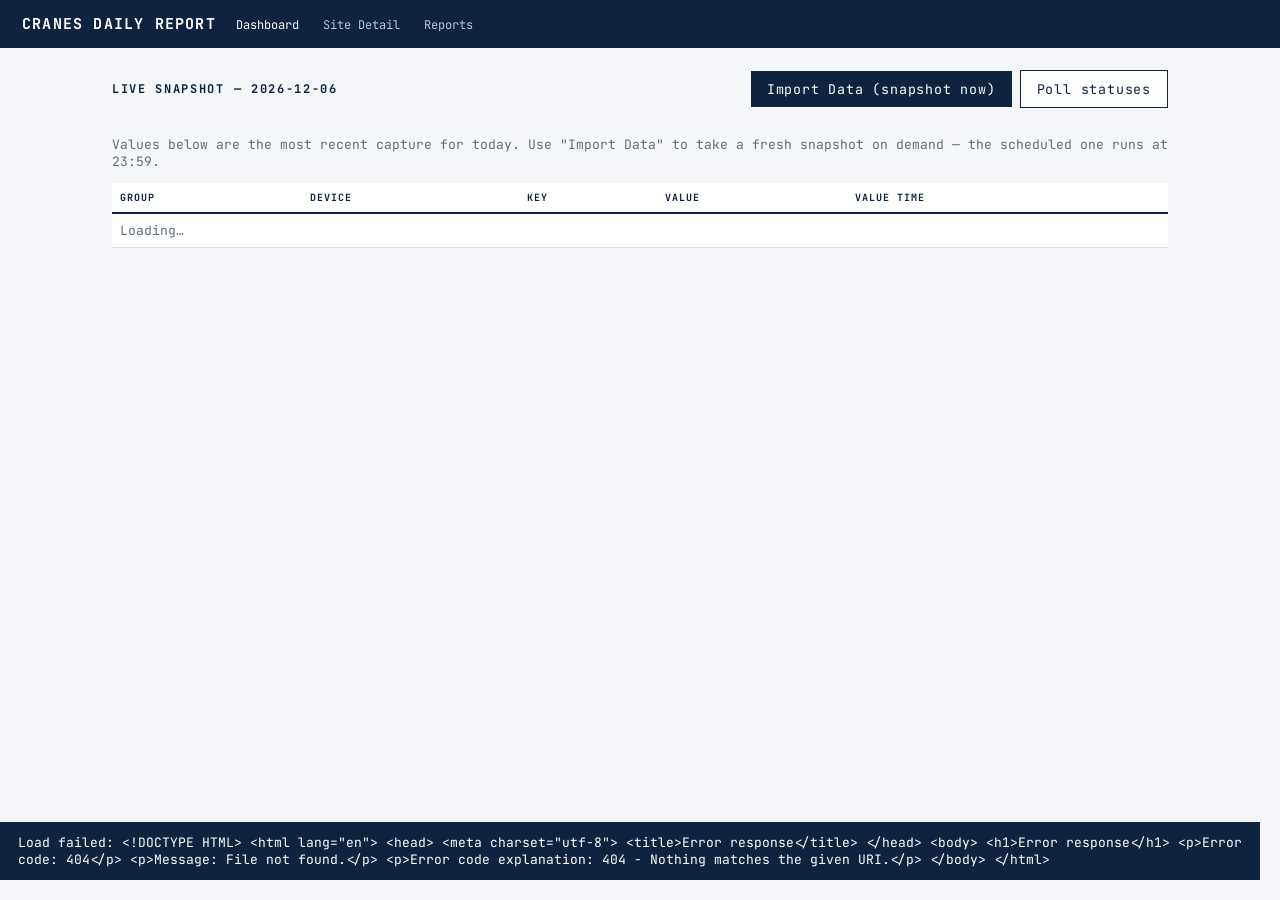
==== frontend/index.html @ 6afe0f3d "Scaffold Cranes Daily Report app per CLAUDE.md build order FastAPI + SQLite(WAL) + APScheduler backe" ====
<!doctype html>
<html lang="en">
<head>
<meta charset="utf-8">
<meta name="viewport" content="width=device-width, initial-scale=1">
<title>Cranes Daily Report — Dashboard</title>
<link href="https://fonts.googleapis.com/css2?family=JetBrains+Mono:wght@400;500;700&display=swap" rel="stylesheet">
<link rel="stylesheet" href="assets/style.css">
</head>
<body>
<header class="top">
  <h1>CRANES DAILY REPORT</h1>
  <nav>
    <a href="index.html">Dashboard</a>
    <a href="site-detail.html">Site Detail</a>
    <a href="reports.html">Reports</a>
  </nav>
</header>

<main>
  <div style="display:flex; justify-content:space-between; align-items:center">
    <h2>Live Snapshot — <span id="date"></span></h2>
    <div>
      <button id="import" class="">Import Data (snapshot now)</button>
      <button id="poll" class="secondary">Poll statuses</button>
    </div>
  </div>

  <div class="cards" id="cards"></div>

  <p class="muted" id="hint">
    Values below are the most recent capture for today. Use "Import Data" to take a
    fresh snapshot on demand — the scheduled one runs at 23:59.
  </p>

  <table>
    <thead>
      <tr><th>Group</th><th>Device</th><th>Key</th><th>Value</th><th>Value time</th></tr>
    </thead>
    <tbody id="rows"><tr><td colspan="5" class="muted">Loading…</td></tr></tbody>
  </table>
</main>

<script src="assets/app.js"></script>
<script>
const dateEl = document.getElementById("date");
dateEl.textContent = today();

async function load() {
  const data = await api("/captures/" + today());
  const rows = data.values || [];
  const tbody = document.getElementById("rows");
  if (!rows.length) {
    tbody.innerHTML = `<tr><td colspan="5" class="muted">No snapshot yet for today. Click "Import Data".</td></tr>`;
  } else {
    tbody.innerHTML = rows.map(r => `
      <tr>
        <td>${r.group}</td>
        <td>${r.device}</td>
        <td>${r.key_name}</td>
        <td>${r.key_name === "status" ? pill(r.value) : (r.value ?? "—")}</td>
        <td class="muted">${r.value_ts ?? "—"}</td>
      </tr>`).join("");
  }
  const groups = new Set(rows.map(r => r.group));
  const statuses = rows.filter(r => r.key_name === "status");
  const active = statuses.filter(r => (r.value || "").toUpperCase() === "ACTIVE").length;
  document.getElementById("cards").innerHTML = `
    <div class="card"><div class="l">Groups</div><div class="v">${groups.size}</div></div>
    <div class="card"><div class="l">Devices reporting status</div><div class="v">${statuses.length}</div></div>
    <div class="card"><div class="l">Active now</div><div class="v">${active}</div></div>
    <div class="card"><div class="l">Attention</div><div class="v">${statuses.length - active}</div></div>`;
}

document.getElementById("import").onclick = async (e) => {
  e.target.disabled = true;
  try {
    const r = await api("/captures/run", { method: "POST" });
    toast(`Snapshot taken: ${r.values} values across ${r.devices} devices`);
    await load();
  } catch (err) { toast("Failed: " + err.message); }
  e.target.disabled = false;
};

document.getElementById("poll").onclick = async (e) => {
  e.target.disabled = true;
  try {
    const r = await api("/downtime/poll", { method: "POST" });
    toast(`Polled ${r.polled} devices, ${r.changes} status change(s)`);
  } catch (err) { toast("Failed: " + err.message); }
  e.target.disabled = false;
};

load().catch(err => toast("Load failed: " + err.message));
</script>
</body>
</html>
---- frontend/assets/style.css ----
:root {
  --navy: #0E2340;
  --line: #d7dee7;
  --muted: #5f6b7a;
  --bg: #f4f6f9;
  --ok: #1f8a4c;
  --warn: #b8860b;
  --bad: #c0392b;
}
* { box-sizing: border-box; }
body {
  margin: 0;
  font-family: "JetBrains Mono", ui-monospace, SFMono-Regular, Menlo, monospace;
  background: var(--bg);
  color: #16202e;
  font-size: 13px;
}
header.top {
  background: var(--navy);
  color: #fff;
  padding: 14px 22px;
  display: flex;
  align-items: center;
  gap: 20px;
}
header.top h1 { font-size: 15px; margin: 0; letter-spacing: .08em; }
header.top nav a { color: #b9c6d6; text-decoration: none; margin-right: 16px; font-size: 12px; }
header.top nav a:hover, header.top nav a.active { color: #fff; }
main { padding: 22px; max-width: 1100px; margin: 0 auto; }
h2 { font-size: 12px; letter-spacing: .14em; text-transform: uppercase; color: var(--navy); }
button {
  font-family: inherit;
  background: var(--navy);
  color: #fff;
  border: 0;
  padding: 9px 16px;
  cursor: pointer;
  letter-spacing: .06em;
}
button.secondary { background: #fff; color: var(--navy); border: 1px solid var(--navy); }
button:disabled { opacity: .5; cursor: default; }
table { width: 100%; border-collapse: collapse; background: #fff; margin: 10px 0; }
th { text-align: left; font-size: 10px; letter-spacing: .1em; text-transform: uppercase;
     border-bottom: 2px solid var(--navy); padding: 8px; color: var(--navy); }
td { border-bottom: 1px solid var(--line); padding: 8px; }
.pill { font-size: 10px; font-weight: 700; padding: 2px 7px; border-radius: 2px; }
.pill.ACTIVE, .pill.HEALTHY { background: #e4f3ea; color: var(--ok); }
.pill.STATIC, .pill.STALLED, .pill.ATTENTION { background: #fbf1dd; color: var(--warn); }
.pill.INACTIVE, .pill.UNKNOWN, .pill.CRITICAL { background: #f7e2df; color: var(--bad); }
.cards { display: flex; gap: 12px; margin: 14px 0; }
.card { flex: 1; background: #fff; border: 1px solid var(--line); border-top: 3px solid var(--navy); padding: 12px; }
.card .l { font-size: 10px; letter-spacing: .12em; text-transform: uppercase; color: var(--muted); }
.card .v { font-size: 28px; font-weight: 700; color: var(--navy); }
.toast { position: fixed; right: 20px; bottom: 20px; background: var(--navy); color: #fff; padding: 12px 18px; }
.muted { color: var(--muted); }
form.stack { display: grid; gap: 8px; max-width: 520px; background: #fff; padding: 16px; border: 1px solid var(--line); }
form.stack input, form.stack textarea, form.stack select { font-family: inherit; padding: 7px; border: 1px solid var(--line); }
a { color: var(--navy); }
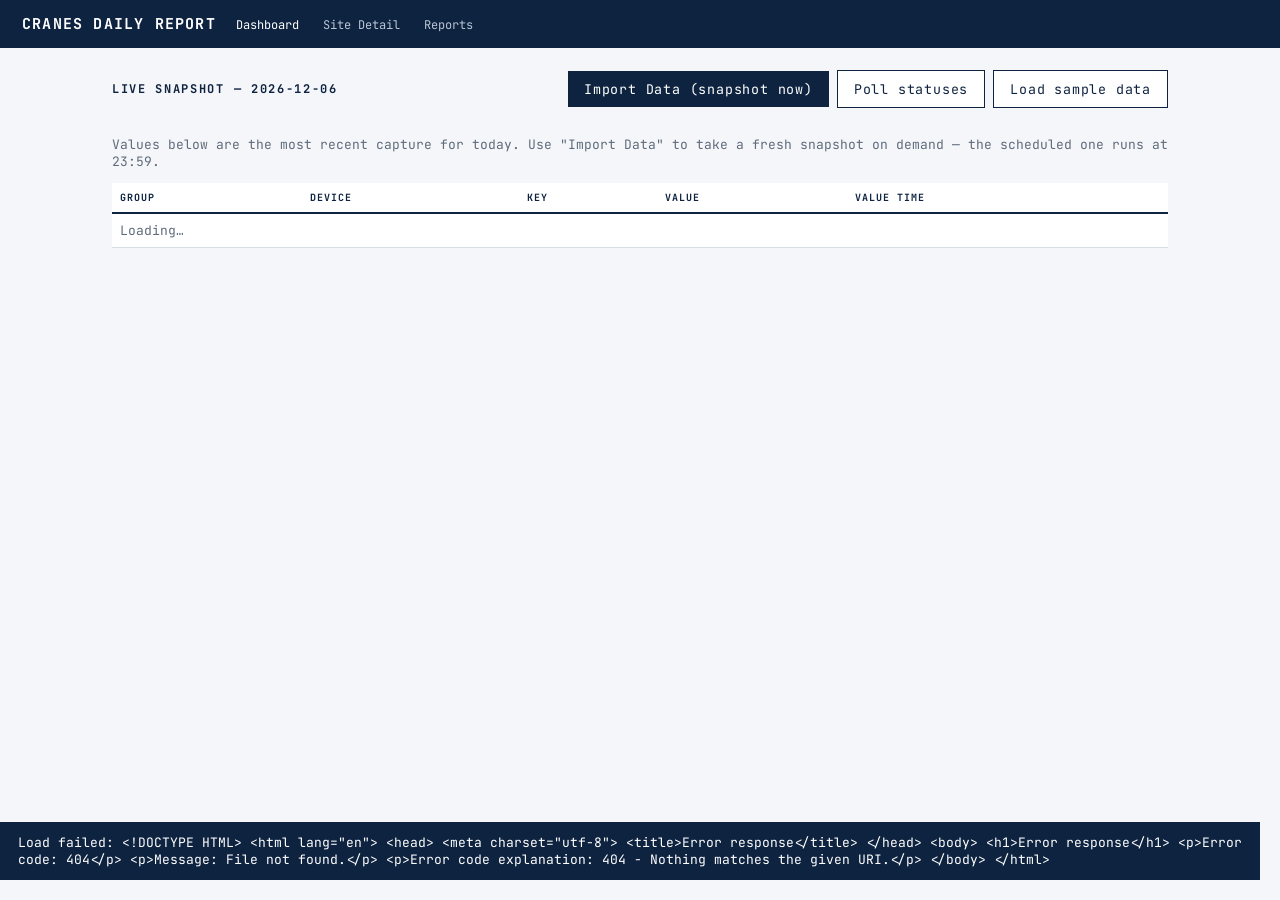
==== commit c9ddcef0: "Integrate command/agent files + CLAUDE.md "working solo" guardrails - Move new files into place: see" ====
--- a/frontend/index.html
+++ b/frontend/index.html
@@ -18,11 +18,14 @@
 </header>
 
 <main>
+  <div id="banner" class="banner"></div>
+
   <div style="display:flex; justify-content:space-between; align-items:center">
     <h2>Live Snapshot — <span id="date"></span></h2>
     <div>
       <button id="import" class="">Import Data (snapshot now)</button>
       <button id="poll" class="secondary">Poll statuses</button>
+      <button id="seed" class="secondary" title="Load seed/sample_report_20260816.json">Load sample data</button>
     </div>
   </div>
 
@@ -46,12 +49,43 @@
 const dateEl = document.getElementById("date");
 dateEl.textContent = today();
 
+function fmt(run) {
+  if (!run) return "never";
+  return `${run.status} · ${run.ran_at}${run.detail ? " · " + run.detail : ""}`;
+}
+
+async function loadBanner() {
+  try {
+    const s = await api("/status/last-run");
+    const cap = s.last_capture, rep = s.last_report;
+    const bad = (r) => r && r.status === "failed";
+    const el = document.getElementById("banner");
+    el.className = "banner" + (bad(cap) || bad(rep) ? " bad" : (cap ? " ok" : ""));
+    el.innerHTML = `
+      <strong>Last capture:</strong> ${fmt(cap)} &nbsp;|&nbsp;
+      <strong>Last report:</strong> ${fmt(rep)} &nbsp;|&nbsp;
+      <strong>Next nightly:</strong> ${s.next_runs.nightly || "—"}`;
+  } catch (e) { /* banner is best-effort */ }
+}
+
 async function load() {
-  const data = await api("/captures/" + today());
+  let showDate = today();
+  let data = await api("/captures/" + showDate);
+  if (!(data.values || []).length) {
+    // fall back to the most recent snapshot we have (e.g. after loading sample data)
+    try {
+      const s = await api("/status/last-run");
+      if (s.latest_snapshot_ts) {
+        showDate = s.latest_snapshot_ts.slice(0, 10);
+        data = await api("/captures/" + showDate);
+      }
+    } catch (e) { /* keep today */ }
+  }
+  dateEl.textContent = showDate + (showDate === today() ? "" : "  (latest available)");
   const rows = data.values || [];
   const tbody = document.getElementById("rows");
   if (!rows.length) {
-    tbody.innerHTML = `<tr><td colspan="5" class="muted">No snapshot yet for today. Click "Import Data".</td></tr>`;
+    tbody.innerHTML = `<tr><td colspan="5" class="muted">No snapshot yet. Click "Import Data" or "Load sample data".</td></tr>`;
   } else {
     tbody.innerHTML = rows.map(r => `
       <tr>
@@ -87,10 +121,22 @@
   try {
     const r = await api("/downtime/poll", { method: "POST" });
     toast(`Polled ${r.polled} devices, ${r.changes} status change(s)`);
+    await loadBanner();
   } catch (err) { toast("Failed: " + err.message); }
   e.target.disabled = false;
 };
 
+document.getElementById("seed").onclick = async (e) => {
+  e.target.disabled = true;
+  try {
+    const r = await api("/seed/load", { method: "POST" });
+    toast(`Seed loaded: ${r.devices} devices across ${r.groups} groups (${r.date})`);
+    await load(); await loadBanner();
+  } catch (err) { toast("Failed: " + err.message); }
+  e.target.disabled = false;
+};
+
+loadBanner();
 load().catch(err => toast("Load failed: " + err.message));
 </script>
 </body>
--- a/frontend/assets/style.css
+++ b/frontend/assets/style.css
@@ -52,6 +52,10 @@
 .card .l { font-size: 10px; letter-spacing: .12em; text-transform: uppercase; color: var(--muted); }
 .card .v { font-size: 28px; font-weight: 700; color: var(--navy); }
 .toast { position: fixed; right: 20px; bottom: 20px; background: var(--navy); color: #fff; padding: 12px 18px; }
+.banner { padding: 9px 12px; border: 1px solid var(--line); background: #fff; margin-bottom: 12px; font-size: 12px; }
+.banner:empty { display: none; }
+.banner.ok { border-left: 3px solid var(--ok); }
+.banner.bad { border-left: 3px solid var(--bad); background: #fbeeec; }
 .muted { color: var(--muted); }
 form.stack { display: grid; gap: 8px; max-width: 520px; background: #fff; padding: 16px; border: 1px solid var(--line); }
 form.stack input, form.stack textarea, form.stack select { font-family: inherit; padding: 7px; border: 1px solid var(--line); }
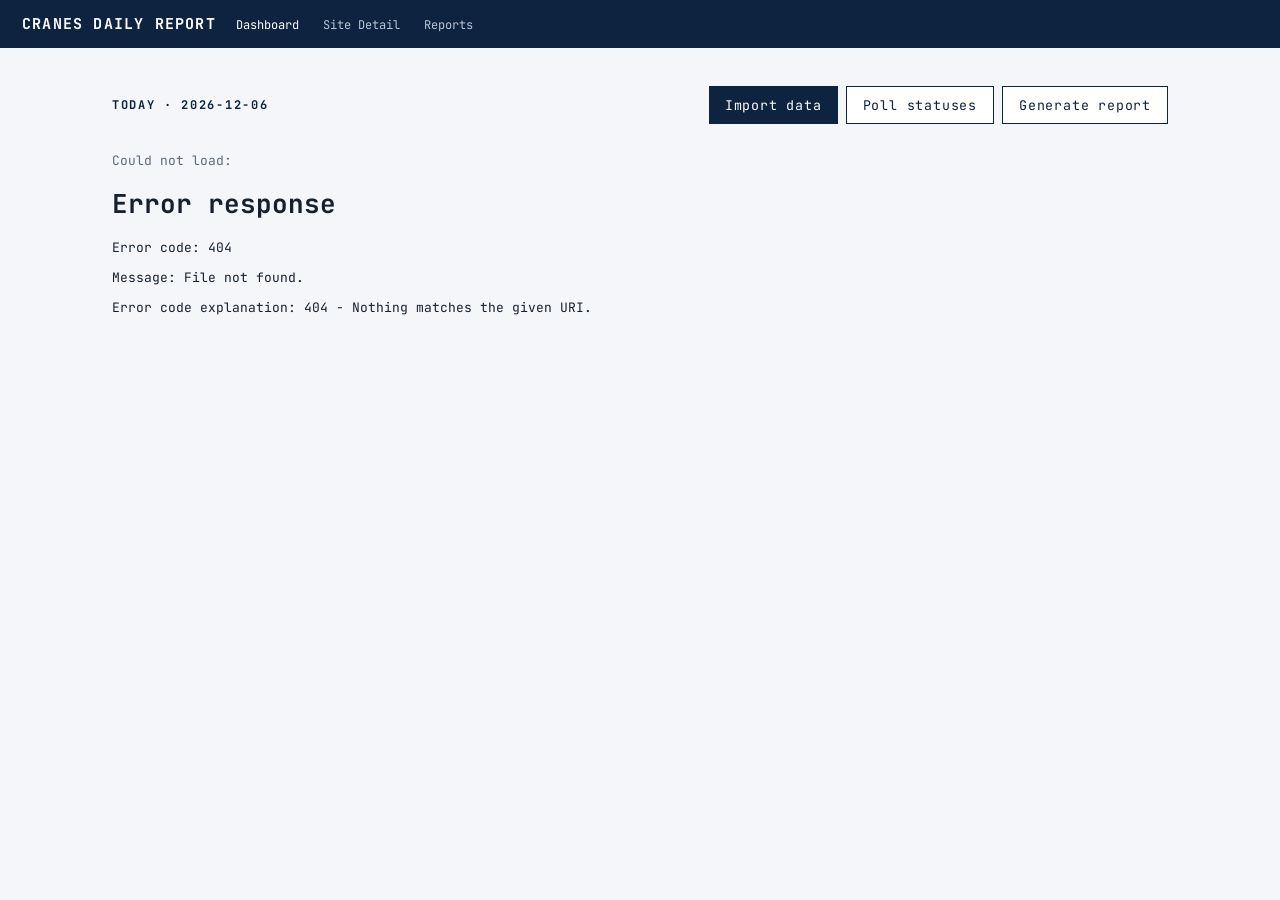
==== commit b6347912: "Fix report page overflow, drop the sample-data loader, rebuild the dashboard **Report overflow.** Pa" ====
--- a/frontend/index.html
+++ b/frontend/index.html
@@ -20,124 +20,158 @@
 <main>
   <div id="banner" class="banner"></div>
 
-  <div style="display:flex; justify-content:space-between; align-items:center">
-    <h2>Live Snapshot — <span id="date"></span></h2>
-    <div>
-      <button id="import" class="">Import Data (snapshot now)</button>
+  <div class="toolbar">
+    <h2 style="margin:0">Today &middot; <span id="date"></span></h2>
+    <div class="actions">
+      <button id="import">Import data</button>
       <button id="poll" class="secondary">Poll statuses</button>
-      <button id="seed" class="secondary" title="Load seed/sample_report_20260816.json">Load sample data</button>
+      <button id="report" class="secondary">Generate report</button>
     </div>
   </div>
 
   <div class="cards" id="cards"></div>
 
-  <p class="muted" id="hint">
-    Values below are the most recent capture for today. Use "Import Data" to take a
-    fresh snapshot on demand — the scheduled one runs at 23:59.
-  </p>
-
-  <table>
-    <thead>
-      <tr><th>Group</th><th>Device</th><th>Key</th><th>Value</th><th>Value time</th></tr>
-    </thead>
-    <tbody id="rows"><tr><td colspan="5" class="muted">Loading…</td></tr></tbody>
-  </table>
+  <div id="sites"><p class="muted">Loading…</p></div>
 </main>
 
 <script src="assets/app.js"></script>
 <script>
 const dateEl = document.getElementById("date");
-dateEl.textContent = today();
+let REPORT_DATE = today();
 
-function fmt(run) {
-  if (!run) return "never";
-  return `${run.status} · ${run.ran_at}${run.detail ? " · " + run.detail : ""}`;
-}
+const fmtRun = (r) => r ? `${r.status} · ${r.ran_at.replace("T", " ").slice(0, 16)}` : "never";
 
 async function loadBanner() {
   try {
     const s = await api("/status/last-run");
-    const cap = s.last_capture, rep = s.last_report;
-    const bad = (r) => r && r.status === "failed";
+    const failed = (r) => r && r.status === "failed";
     const el = document.getElementById("banner");
-    el.className = "banner" + (bad(cap) || bad(rep) ? " bad" : (cap ? " ok" : ""));
+    el.className = "banner" + (failed(s.last_capture) || failed(s.last_report) ? " bad"
+                               : (s.last_capture ? " ok" : ""));
     el.innerHTML = `
-      <strong>Last capture:</strong> ${fmt(cap)} &nbsp;|&nbsp;
-      <strong>Last report:</strong> ${fmt(rep)} &nbsp;|&nbsp;
-      <strong>Next nightly:</strong> ${s.next_runs.nightly || "—"}`;
-  } catch (e) { /* banner is best-effort */ }
+      <span><b>Last capture</b> ${fmtRun(s.last_capture)}</span>
+      <span><b>Last report</b> ${fmtRun(s.last_report)}</span>
+      <span><b>Last poll</b> ${fmtRun(s.last_poll)}</span>
+      <span><b>Next nightly</b> ${(s.next_runs.nightly || "—").replace("T", " ").slice(0, 16)}</span>`;
+  } catch (e) { /* the banner is best-effort — never block the page on it */ }
+}
+
+function deviceRows(devices) {
+  return devices.map(d => `
+    <tr>
+      <td>${d.device}</td>
+      <td class="muted">${d.device_type || "—"}</td>
+      <td>${pill(d.status)}</td>
+      <td class="num">${d.active_hours.toFixed(1)}</td>
+      <td class="num">${d.affected_hours.toFixed(1)}</td>
+      <td class="num${d.issue_occurrences >= 5 ? " flag" : ""}">${d.issue_occurrences}</td>
+    </tr>`).join("");
+}
+
+function siteBlock(group, devices) {
+  const attention = devices.filter(d => d.severity !== "ok");
+  const health = attention.some(d => d.severity === "bad") ? "ATTENTION" : "HEALTHY";
+  // Only the devices that need looking at are shown up front. A site of 33 healthy
+  // devices is one line, not 33 — the whole point of the dashboard is a glance.
+  const shown = attention.length ? attention : [];
+  const rest = devices.length - shown.length;
+
+  return `
+    <section class="site" data-group="${group.id}">
+      <div class="site-head">
+        <div>
+          <a class="site-name" href="site-detail.html?group=${group.id}">${group.name}</a>
+          ${pill(health)}
+        </div>
+        <div class="muted site-meta">
+          ${devices.length} devices ·
+          ${devices.filter(d => d.is_active).length} active ·
+          ${attention.length} need attention
+        </div>
+      </div>
+      ${shown.length ? `<table>
+        <thead><tr>
+          <th>Device</th><th>Type</th><th>Status</th>
+          <th class="num">Active h</th><th class="num">Affected h</th><th class="num">Issues</th>
+        </tr></thead>
+        <tbody class="attention">${deviceRows(shown)}</tbody>
+        <tbody class="all" hidden>${deviceRows(devices)}</tbody>
+      </table>` : `<p class="all-clear">All ${devices.length} devices active.</p>`}
+      ${rest > 0 ? `<button class="linkbtn" data-expand>Show all ${devices.length} devices</button>` : ""}
+    </section>`;
 }
 
 async function load() {
-  let showDate = today();
-  let data = await api("/captures/" + showDate);
-  if (!(data.values || []).length) {
-    // fall back to the most recent snapshot we have (e.g. after loading sample data)
-    try {
-      const s = await api("/status/last-run");
-      if (s.latest_snapshot_ts) {
-        showDate = s.latest_snapshot_ts.slice(0, 10);
-        data = await api("/captures/" + showDate);
-      }
-    } catch (e) { /* keep today */ }
+  const sitesEl = document.getElementById("sites");
+  const groups = await api("/groups");
+  if (!groups.length) {
+    sitesEl.innerHTML = `<p class="muted">No sites configured. Generate one with
+      <code>python -m scripts.discover_device_groups --trigger &lt;name&gt; --name &lt;site&gt; --write</code>
+      then reload the config.</p>`;
+    document.getElementById("cards").innerHTML = "";
+    return;
   }
-  dateEl.textContent = showDate + (showDate === today() ? "" : "  (latest available)");
-  const rows = data.values || [];
-  const tbody = document.getElementById("rows");
-  if (!rows.length) {
-    tbody.innerHTML = `<tr><td colspan="5" class="muted">No snapshot yet. Click "Import Data" or "Load sample data".</td></tr>`;
-  } else {
-    tbody.innerHTML = rows.map(r => `
-      <tr>
-        <td>${r.group}</td>
-        <td>${r.device}</td>
-        <td>${r.key_name}</td>
-        <td>${r.key_name === "status" ? pill(r.value) : (r.value ?? "—")}</td>
-        <td class="muted">${r.value_ts ?? "—"}</td>
-      </tr>`).join("");
-  }
-  const groups = new Set(rows.map(r => r.group));
-  const statuses = rows.filter(r => r.key_name === "status");
-  const active = statuses.filter(r => (r.value || "").toUpperCase() === "ACTIVE").length;
+
+  const summaries = await Promise.all(
+    groups.map(g => api(`/downtime/groups/${g.id}?date=${REPORT_DATE}`).catch(() => ({ devices: [] })))
+  );
+
+  let devices = 0, active = 0, attention = 0;
+  sitesEl.innerHTML = groups.map((g, i) => {
+    const list = summaries[i].devices || [];
+    devices += list.length;
+    active += list.filter(d => d.is_active).length;
+    attention += list.filter(d => d.severity !== "ok").length;
+    return siteBlock(g, list);
+  }).join("");
+
   document.getElementById("cards").innerHTML = `
-    <div class="card"><div class="l">Groups</div><div class="v">${groups.size}</div></div>
-    <div class="card"><div class="l">Devices reporting status</div><div class="v">${statuses.length}</div></div>
+    <div class="card"><div class="l">Sites</div><div class="v">${groups.length}</div></div>
+    <div class="card"><div class="l">Devices</div><div class="v">${devices}</div></div>
     <div class="card"><div class="l">Active now</div><div class="v">${active}</div></div>
-    <div class="card"><div class="l">Attention</div><div class="v">${statuses.length - active}</div></div>`;
+    <div class="card ${attention ? "alert" : ""}"><div class="l">Need attention</div>
+      <div class="v">${attention}</div></div>`;
+
+  sitesEl.querySelectorAll("[data-expand]").forEach(btn => {
+    btn.onclick = () => {
+      const table = btn.closest(".site").querySelector("table");
+      const showingAll = !table.querySelector("tbody.all").hidden;
+      table.querySelector("tbody.all").hidden = showingAll;
+      table.querySelector("tbody.attention").hidden = !showingAll;
+      btn.textContent = showingAll
+        ? `Show all ${table.querySelectorAll("tbody.all tr").length} devices`
+        : "Show only devices needing attention";
+    };
+  });
 }
 
-document.getElementById("import").onclick = async (e) => {
-  e.target.disabled = true;
-  try {
-    const r = await api("/captures/run", { method: "POST" });
-    toast(`Snapshot taken: ${r.values} values across ${r.devices} devices`);
-    await load();
-  } catch (err) { toast("Failed: " + err.message); }
-  e.target.disabled = false;
-};
+function wire(id, path, message) {
+  document.getElementById(id).onclick = async (e) => {
+    e.target.disabled = true;
+    const label = e.target.textContent;
+    e.target.textContent = "Working…";
+    try {
+      toast(message(await api(path(), { method: "POST" })));
+      await Promise.all([load(), loadBanner()]);
+    } catch (err) { toast("Failed: " + err.message); }
+    e.target.textContent = label;
+    e.target.disabled = false;
+  };
+}
 
-document.getElementById("poll").onclick = async (e) => {
-  e.target.disabled = true;
-  try {
-    const r = await api("/downtime/poll", { method: "POST" });
-    toast(`Polled ${r.polled} devices, ${r.changes} status change(s)`);
-    await loadBanner();
-  } catch (err) { toast("Failed: " + err.message); }
-  e.target.disabled = false;
-};
+wire("import", () => "/captures/run",
+     r => `Snapshot taken: ${r.values} values across ${r.devices} devices`);
+wire("poll", () => "/downtime/poll",
+     r => `Polled ${r.polled} devices, ${r.changes} status change(s)`);
+wire("report", () => `/reports/${REPORT_DATE}/generate`,
+     r => r.status === "generated" ? `Report generated for ${r.date}` : `Failed: ${r.error}`);
 
-document.getElementById("seed").onclick = async (e) => {
-  e.target.disabled = true;
-  try {
-    const r = await api("/seed/load", { method: "POST" });
-    toast(`Seed loaded: ${r.devices} devices across ${r.groups} groups (${r.date})`);
-    await load(); await loadBanner();
-  } catch (err) { toast("Failed: " + err.message); }
-  e.target.disabled = false;
-};
-
+dateEl.textContent = REPORT_DATE;
 loadBanner();
-load().catch(err => toast("Load failed: " + err.message));
+load().catch(err => {
+  document.getElementById("sites").innerHTML =
+    `<p class="muted">Could not load: ${err.message}</p>`;
+});
 </script>
 </body>
 </html>
--- a/frontend/assets/style.css
+++ b/frontend/assets/style.css
@@ -44,9 +44,10 @@
      border-bottom: 2px solid var(--navy); padding: 8px; color: var(--navy); }
 td { border-bottom: 1px solid var(--line); padding: 8px; }
 .pill { font-size: 10px; font-weight: 700; padding: 2px 7px; border-radius: 2px; }
-.pill.ACTIVE, .pill.HEALTHY { background: #e4f3ea; color: var(--ok); }
+.pill.ACTIVE, .pill.HEALTHY, .pill.GENERATED { background: #e4f3ea; color: var(--ok); }
 .pill.STATIC, .pill.STALLED, .pill.ATTENTION { background: #fbf1dd; color: var(--warn); }
-.pill.INACTIVE, .pill.UNKNOWN, .pill.CRITICAL { background: #f7e2df; color: var(--bad); }
+.pill.INACTIVE, .pill.UNKNOWN, .pill.CRITICAL, .pill.NO-DATA, .pill.OFFLINE,
+.pill.DOWN, .pill.FAILED { background: #f7e2df; color: var(--bad); }
 .cards { display: flex; gap: 12px; margin: 14px 0; }
 .card { flex: 1; background: #fff; border: 1px solid var(--line); border-top: 3px solid var(--navy); padding: 12px; }
 .card .l { font-size: 10px; letter-spacing: .12em; text-transform: uppercase; color: var(--muted); }
@@ -60,3 +61,44 @@
 form.stack { display: grid; gap: 8px; max-width: 520px; background: #fff; padding: 16px; border: 1px solid var(--line); }
 form.stack input, form.stack textarea, form.stack select { font-family: inherit; padding: 7px; border: 1px solid var(--line); }
 a { color: var(--navy); }
+
+/* per-device engineer recommendation editor (site-detail) */
+td textarea { width: 100%; font-family: inherit; font-size: 12px; padding: 5px;
+              border: 1px solid var(--line); resize: vertical; }
+td textarea:disabled { background: #f7f8fa; color: var(--muted); }
+.rec-auto { font-size: 10px; letter-spacing: .1em; color: var(--muted); }
+.rec-save { margin-top: 5px; padding: 4px 10px; font-size: 11px; }
+.events-row td { background: #f7f8fa; }
+.events-row table { margin-top: 8px; }
+
+/* ---- dashboard --------------------------------------------------------- */
+.toolbar { display: flex; justify-content: space-between; align-items: center;
+           gap: 12px; flex-wrap: wrap; margin: 16px 0 4px; }
+.toolbar .actions { display: flex; gap: 8px; flex-wrap: wrap; }
+
+.banner { display: flex; flex-wrap: wrap; gap: 6px 22px; }
+.banner b { color: var(--navy); font-weight: 500; }
+
+.card.alert { border-top-color: var(--bad); }
+.card.alert .v { color: var(--bad); }
+
+/* One block per site. Only the devices needing attention are listed up front, so a
+   healthy site takes one line instead of thirty. */
+.site { background: #fff; border: 1px solid var(--line); margin-bottom: 14px; }
+.site-head { display: flex; justify-content: space-between; align-items: center;
+             gap: 12px; flex-wrap: wrap; padding: 11px 12px; border-bottom: 1px solid var(--line); }
+.site-name { font-weight: 700; letter-spacing: .04em; margin-right: 8px; }
+.site-meta { font-size: 11px; }
+.site table { margin: 0; }
+.site th { border-bottom: 1px solid var(--line); }
+.site tbody tr:last-child td { border-bottom: 0; }
+.all-clear { margin: 0; padding: 11px 12px; color: var(--ok); font-size: 12px; }
+
+.num { text-align: right; font-variant-numeric: tabular-nums; }
+th.num { text-align: right; }
+.num.flag { color: var(--bad); font-weight: 700; }
+
+.linkbtn { background: none; border: 0; border-top: 1px solid var(--line);
+           color: var(--navy); cursor: pointer; font-family: inherit; font-size: 11px;
+           letter-spacing: .06em; padding: 9px 12px; text-align: left; width: 100%; }
+.linkbtn:hover { background: var(--bg); }
